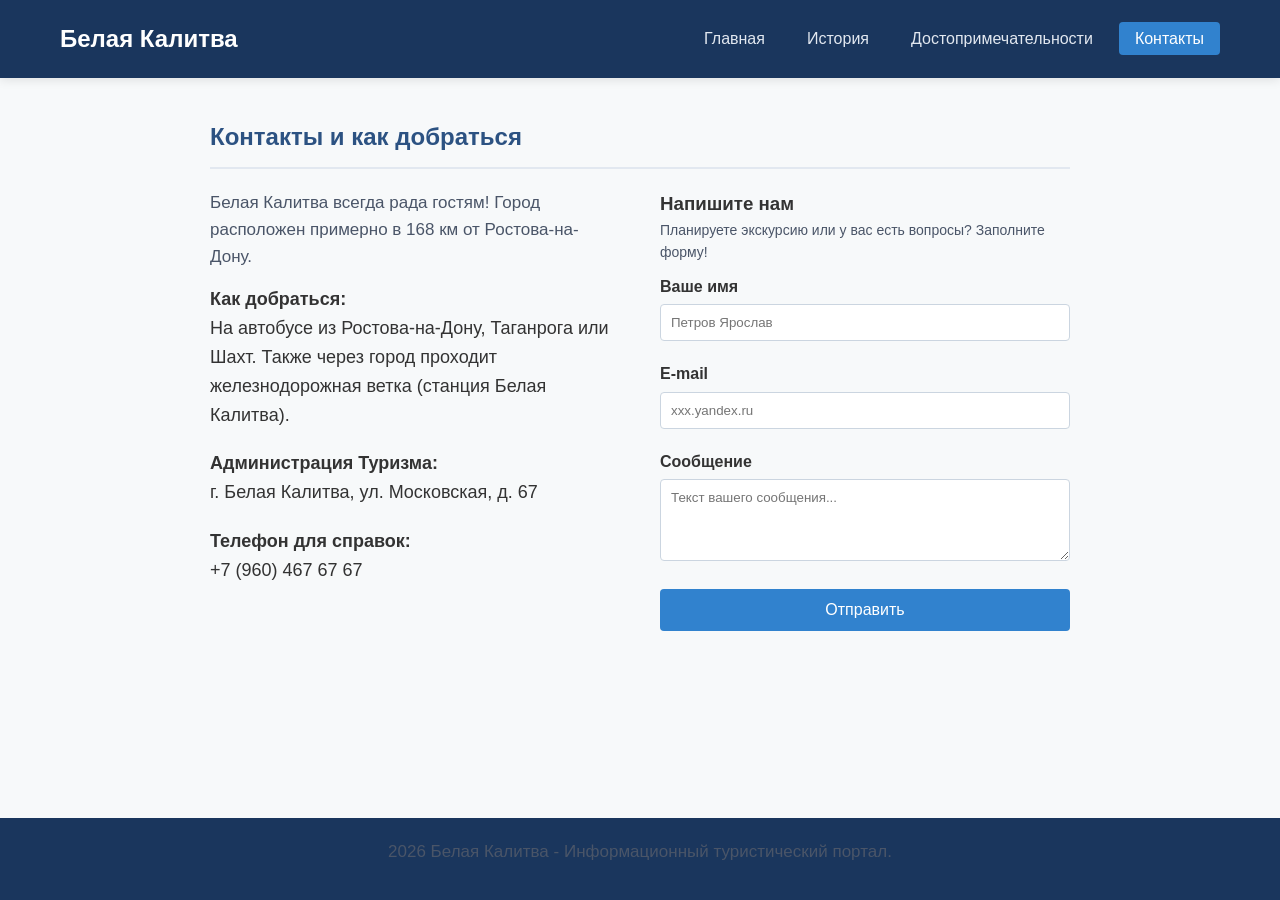
==== contacts.html @ 8a288e54 "Add files via upload" ====
<!DOCTYPE html>
<html lang="ru">
<head>
    <meta charset="UTF-8">
    <meta name="viewport" content="width=device-width, initial-scale=1.0">
    <title>Белая Калитва — Контакты</title>
    <link rel="stylesheet" href="18.css">
</head>
<body>

    <header>
        <nav>
            <a href="index.html" class="logo">Белая Калитва</a>
            <ul class="nav-links">
                <li><a href="index.html">Главная</a></li>
                <li><a href="history.html">История</a></li>
                <li><a href="place.html">Достопримечательности</a></li>
                <li><a href="contacts.html" class="active">Контакты</a></li>
            </ul>
        </nav>
    </header>

    <main>
        <h2>Контакты и как добраться</h2>
        
        <div class="contact-container">
            <div class="contact-info">
                <p>Белая Калитва всегда рада гостям! Город расположен примерно в 168 км от Ростова-на-Дону.</p>
                
                <div class="info-item">
                    <b>Как добраться:</b><br>
                    На автобусе из Ростова-на-Дону, Таганрога или Шахт. Также через город проходит железнодорожная ветка (станция Белая Калитва).
                </div>
                
                <div class="info-item">
                    <b>Администрация Туризма:</b><br>
                    г. Белая Калитва, ул. Московская, д. 67
                </div>
                
                <div class="info-item">
                    <b>Телефон для справок:</b><br>
                    +7 (960) 467 67 67
                </div>
            </div>

            <div>
                <h3>Напишите нам</h3>
                <p style="font-size: 14px; margin-bottom: 10px;">Планируете экскурсию или у вас есть вопросы? Заполните форму!</p>
                    <div class="form-group">
                        <label for="name">Ваше имя</label>
                        <input type="text" id="name" required placeholder="Петров Ярослав">
                    </div>
                    <div class="form-group">
                        <label for="email">E-mail</label>
                        <input type="email" id="email" required placeholder="xxx.yandex.ru">
                    </div>
                    <div class="form-group">
                        <label for="msg">Сообщение</label>
                        <textarea id="msg" rows="4" required placeholder="Текст вашего сообщения..."></textarea>
                    </div>
                    <button type="submit">Отправить</button>
                </form>
            </div>
        </div>
    </main>

    <footer>
        <p>2026 Белая Калитва - Информационный туристический портал.</p>
    </footer>

</body>
</html>
---- 18.css ----
* {
    margin: 0;
    padding: 0;
    box-sizing: border-box;
    font-family: 'Segoe UI', Tahoma, Geneva, Verdana, sans-serif;
}

body {
    color: #333;
    background-color: #f7f9fa;
    line-height: 1.6;
    display: flex;
    flex-direction: column;
    min-height: 100vh;
}


header {
    background-color: #1a365d;
    position: sticky;
    top: 0;
    z-index: 1000;
    box-shadow: 0 2px 10px rgba(0,0,0,0.1);
}

nav {
    display: flex;
    justify-content: space-between;
    align-items: center;
    max-width: 1200px;
    margin: 0 auto;
    padding: 20px;
}

.logo {
    color: #fff;
    font-size: 24px;
    font-weight: bold;
    text-decoration: none;
}

.nav-links {
    display: flex;
    list-style: none;
}

.nav-links li a {
    color: #e2e8f0;
    text-decoration: none;
    padding: 8px 16px;
    margin-left: 10px;
    border-radius: 4px;
    transition: all 0.3s ease;
}

.nav-links li a:hover, .nav-links li a.active {
    background-color: #3182ce;
    color: white;
}


main {
    flex: 1;
    max-width: 900px;
    width: 100%;
    margin: 40px auto;
    padding: 0 20px;
}


.hero {
    background: linear-gradient(rgba(61, 102, 160, 0.7), rgba(26, 54, 93, 0.7)), url(vid.jpg);
    color: white;
    padding: 100px 40px;
    text-align: center;
    border-radius: 12px;
    margin-bottom: 30px;
}

.hero h1 {
    font-size: 42px;
    margin-bottom: 20px;
}


h2 {
    color: #2c5282;
    margin-bottom: 20px;
    border-bottom: 2px solid #e2e8f0;
    padding-bottom: 10px;
}

p {
    margin-bottom: 15px;
    font-size: 17px;
    color: #4a5568;
}

blockquote {
    border-left: 4px solid #3182ce;
    padding-left: 15px;
    margin: 20px 0;
    font-style: italic;
    background: #edf2f7;
    padding: 15px;
    border-radius: 0 8px 8px 0;
}


.grid {
    display: flex;
    grid-template-columns: repeat(auto-fit, minmax(300px, 1fr));
    gap: 30px;
    margin-top: 30px;
}

.grid2 {
    display: grid;
    grid-template-columns: repeat(auto-fit, minmax(300px, 1fr));
    gap: 30px;
    margin-top: 30px;
}

.card {
    background: white;
    padding: 25px;
    border-radius: 8px;
    box-shadow: 0 4px 6px rgba(0,0,0,0.05);
    border-top: 4px solid #3182ce;
}

.card h3 {
    color: #1a365d;
    margin-bottom: 10px;
}


.contact-container {
    display: grid;
    grid-template-columns: 1fr 1fr;
    gap: 40px;
}

.info-item {
    margin-bottom: 20px;
    font-size: 18px;
}

form {
    background: white;
    padding: 30px;
    border-radius: 8px;
    box-shadow: 0 4px 6px rgba(0,0,0,0.05);
}

.form-group {
    margin-bottom: 20px;
}

label {
    display: block;
    margin-bottom: 5px;
    font-weight: bold;
}

input, textarea {
    width: 100%;
    padding: 10px;
    border: 1px solid #cbd5e0;
    border-radius: 4px;
}

button {
    background-color: #3182ce;
    color: white;
    padding: 12px 24px;
    border: none;
    border-radius: 4px;
    cursor: pointer;
    font-size: 16px;
    width: 100%;
}

button:hover {
    background-color: #2b6cb0;
}


footer {
    background-color: #1a365d;
    color: #e2e8f0;
    text-align: center;
    padding: 20px;
    margin-top: auto;
}


@media (max-width: 768px) {
    nav { flex-direction: column; }
    .nav-links { margin-top: 15px; flex-wrap: wrap; justify-content: center; }
    .nav-links li { margin: 5px; }
    .contact-container { grid-template-columns: 1fr; }
}

.content-img {
    display: block;
    margin: 0 auto;
    width: 500px;
}

.content-img2 {
    display: block;
    margin: 0 auto;
    height: 200px;
    width: 350px;
}
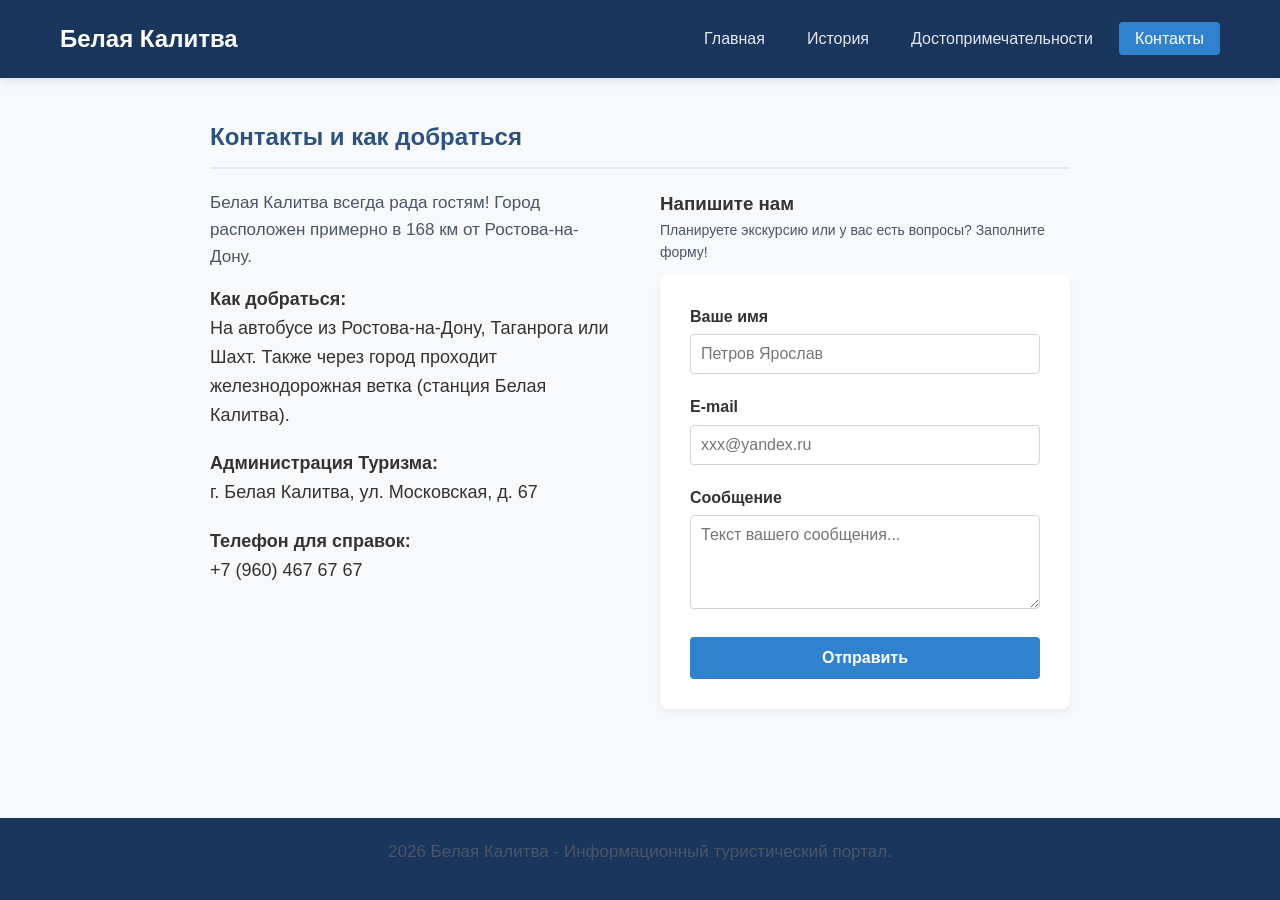
==== commit f345f301: "Update contacts.html" ====
--- a/contacts.html
+++ b/contacts.html
@@ -45,21 +45,21 @@
 
             <div>
                 <h3>Напишите нам</h3>
-                <p style="font-size: 14px; margin-bottom: 10px;">Планируете экскурсию или у вас есть вопросы? Заполните форму!</p>
-                    <div class="form-group">
-                        <label for="name">Ваше имя</label>
-                        <input type="text" id="name" required placeholder="Петров Ярослав">
-                    </div>
-                    <div class="form-group">
-                        <label for="email">E-mail</label>
-                        <input type="email" id="email" required placeholder="xxx.yandex.ru">
-                    </div>
-                    <div class="form-group">
-                        <label for="msg">Сообщение</label>
-                        <textarea id="msg" rows="4" required placeholder="Текст вашего сообщения..."></textarea>
-                    </div>
-                    <button type="submit">Отправить</button>
-                </form>
+                    <p style="font-size: 14px; margin-bottom: 10px;">Планируете экскурсию или у вас есть вопросы? Заполните форму!</p>
+                    <form onsubmit="event.preventDefault(); alert('Сообщение отправлено!');"> <div class="form-group">
+                            <label for="name">Ваше имя</label>
+                            <input type="text" id="name" required placeholder="Петров Ярослав">
+                        </div>
+                        <div class="form-group">
+                            <label for="email">E-mail</label>
+                            <input type="email" id="email" required placeholder="xxx@yandex.ru">
+                        </div>
+                        <div class="form-group">
+                            <label for="msg">Сообщение</label>
+                            <textarea id="msg" rows="4" required placeholder="Текст вашего сообщения..."></textarea>
+                        </div>
+                        <button type="submit">Отправить</button>
+                    </form> 
             </div>
         </div>
     </main>
@@ -69,4 +69,4 @@
     </footer>
 
 </body>
-</html>+</html>
--- a/18.css
+++ b/18.css
@@ -1,8 +1,14 @@
+
 * {
     margin: 0;
     padding: 0;
     box-sizing: border-box;
     font-family: 'Segoe UI', Tahoma, Geneva, Verdana, sans-serif;
+}
+
+html, body {
+    width: 100%;
+    overflow-x: hidden;
 }
 
 body {
@@ -21,6 +27,7 @@
     top: 0;
     z-index: 1000;
     box-shadow: 0 2px 10px rgba(0,0,0,0.1);
+    width: 100%;
 }
 
 nav {
@@ -37,6 +44,7 @@
     font-size: 24px;
     font-weight: bold;
     text-decoration: none;
+    white-space: nowrap;
 }
 
 .nav-links {
@@ -51,6 +59,7 @@
     margin-left: 10px;
     border-radius: 4px;
     transition: all 0.3s ease;
+    font-size: 16px;
 }
 
 .nav-links li a:hover, .nav-links li a.active {
@@ -58,7 +67,6 @@
     color: white;
 }
 
-
 main {
     flex: 1;
     max-width: 900px;
@@ -67,9 +75,8 @@
     padding: 0 20px;
 }
 
-
 .hero {
-    background: linear-gradient(rgba(61, 102, 160, 0.7), rgba(26, 54, 93, 0.7)), url(vid.jpg);
+    background: linear-gradient(rgba(61, 102, 160, 0.7), rgba(26, 54, 93, 0.7)), url(vid.jpg) no-repeat center center/cover;
     color: white;
     padding: 100px 40px;
     text-align: center;
@@ -82,7 +89,6 @@
     margin-bottom: 20px;
 }
 
-
 h2 {
     color: #2c5282;
     margin-bottom: 20px;
@@ -98,25 +104,23 @@
 
 blockquote {
     border-left: 4px solid #3182ce;
-    padding-left: 15px;
+    padding: 15px;
     margin: 20px 0;
     font-style: italic;
     background: #edf2f7;
-    padding: 15px;
     border-radius: 0 8px 8px 0;
 }
 
-
 .grid {
-    display: flex;
-    grid-template-columns: repeat(auto-fit, minmax(300px, 1fr));
+    display: grid;
+    grid-template-columns: repeat(auto-fit, minmax(250px, 1fr));
     gap: 30px;
     margin-top: 30px;
 }
 
 .grid2 {
     display: grid;
-    grid-template-columns: repeat(auto-fit, minmax(300px, 1fr));
+    grid-template-columns: repeat(auto-fit, minmax(280px, 1fr));
     gap: 30px;
     margin-top: 30px;
 }
@@ -127,6 +131,9 @@
     border-radius: 8px;
     box-shadow: 0 4px 6px rgba(0,0,0,0.05);
     border-top: 4px solid #3182ce;
+    display: flex;
+    flex-direction: column;
+    justify-content: space-between; 
 }
 
 .card h3 {
@@ -134,6 +141,27 @@
     margin-bottom: 10px;
 }
 
+
+
+.content-img {
+    display: block;
+    margin: 20px auto;
+    width: 100%;
+    max-width: 500px; 
+    height: auto;
+    border-radius: 6px;
+    box-shadow: 0 4px 8px rgba(0,0,0,0.05);
+}
+
+.content-img2 {
+    display: block;
+    margin: 15px auto 0 auto;
+    width: 100%;
+    max-width: 350px;
+    height: 200px;
+    object-fit: cover;
+    border-radius: 4px;
+}
 
 .contact-container {
     display: grid;
@@ -168,6 +196,7 @@
     padding: 10px;
     border: 1px solid #cbd5e0;
     border-radius: 4px;
+    font-size: 16px;
 }
 
 button {
@@ -179,6 +208,8 @@
     cursor: pointer;
     font-size: 16px;
     width: 100%;
+    font-weight: bold;
+    transition: background-color 0.2s;
 }
 
 button:hover {
@@ -192,25 +223,54 @@
     text-align: center;
     padding: 20px;
     margin-top: auto;
-}
-
-
-@media (max-width: 768px) {
-    nav { flex-direction: column; }
-    .nav-links { margin-top: 15px; flex-wrap: wrap; justify-content: center; }
-    .nav-links li { margin: 5px; }
-    .contact-container { grid-template-columns: 1fr; }
-}
-
-.content-img {
-    display: block;
-    margin: 0 auto;
-    width: 500px;
-}
-
-.content-img2 {
-    display: block;
-    margin: 0 auto;
-    height: 200px;
-    width: 350px;
-}+    width: 100%;
+}
+
+
+@media (max-width: 850px) {
+    .contact-container {
+        grid-template-columns: 1fr;
+        gap: 30px;
+    }
+}
+
+
+@media (max-width: 680px) {
+    nav {
+        flex-direction: column;
+        gap: 15px;
+        text-align: center;
+    }
+
+    .nav-links {
+        width: 100%;
+        justify-content: center;
+        flex-wrap: wrap;
+    }
+
+    .nav-links li a {
+        padding: 6px 10px;
+        font-size: 14px;
+        margin: 2px;
+    }
+
+    .hero {
+        padding: 50px 15px;
+        border-radius: 0;
+        margin-left: -20px;
+        margin-right: -20px;
+        width: calc(100% + 40px);
+    }
+
+    .hero h1 {
+        font-size: 26px;
+    }
+
+    h2 {
+        font-size: 22px;
+    }
+
+    p {
+        font-size: 16px;
+    }
+}
